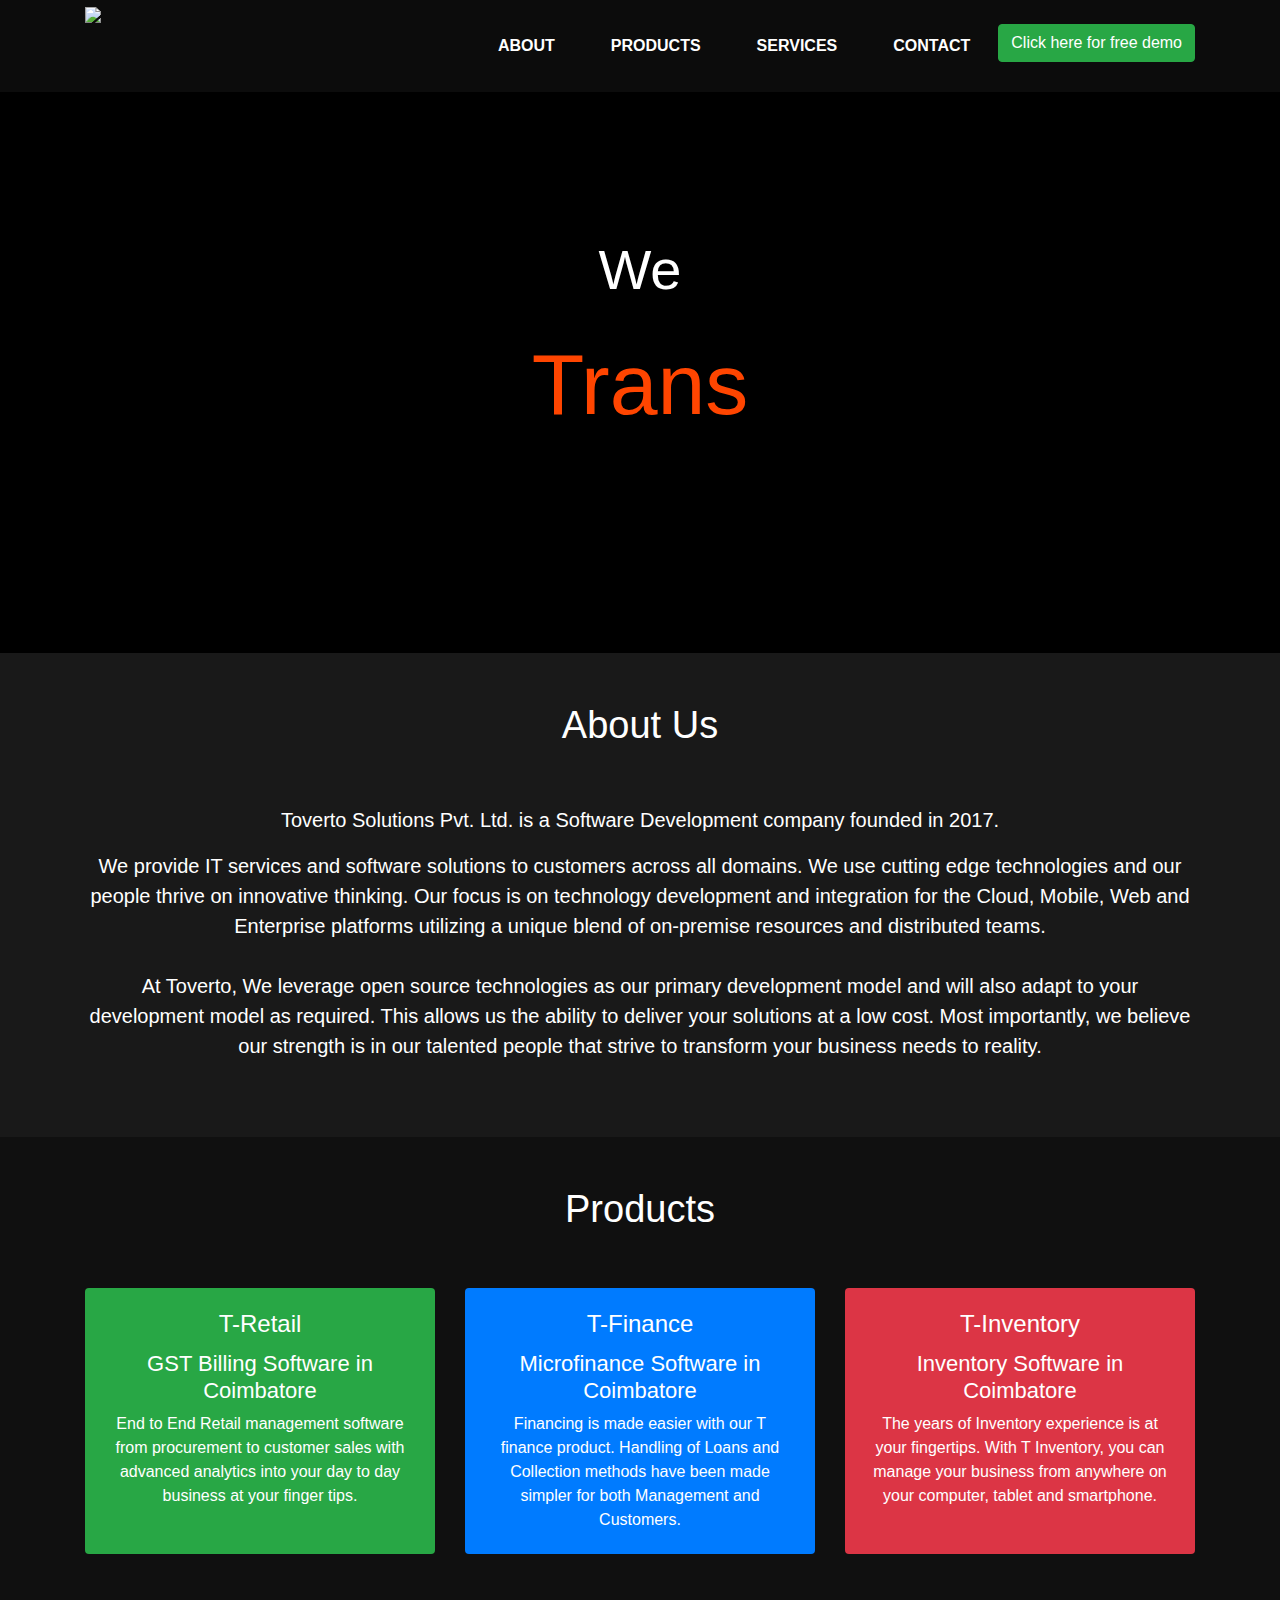
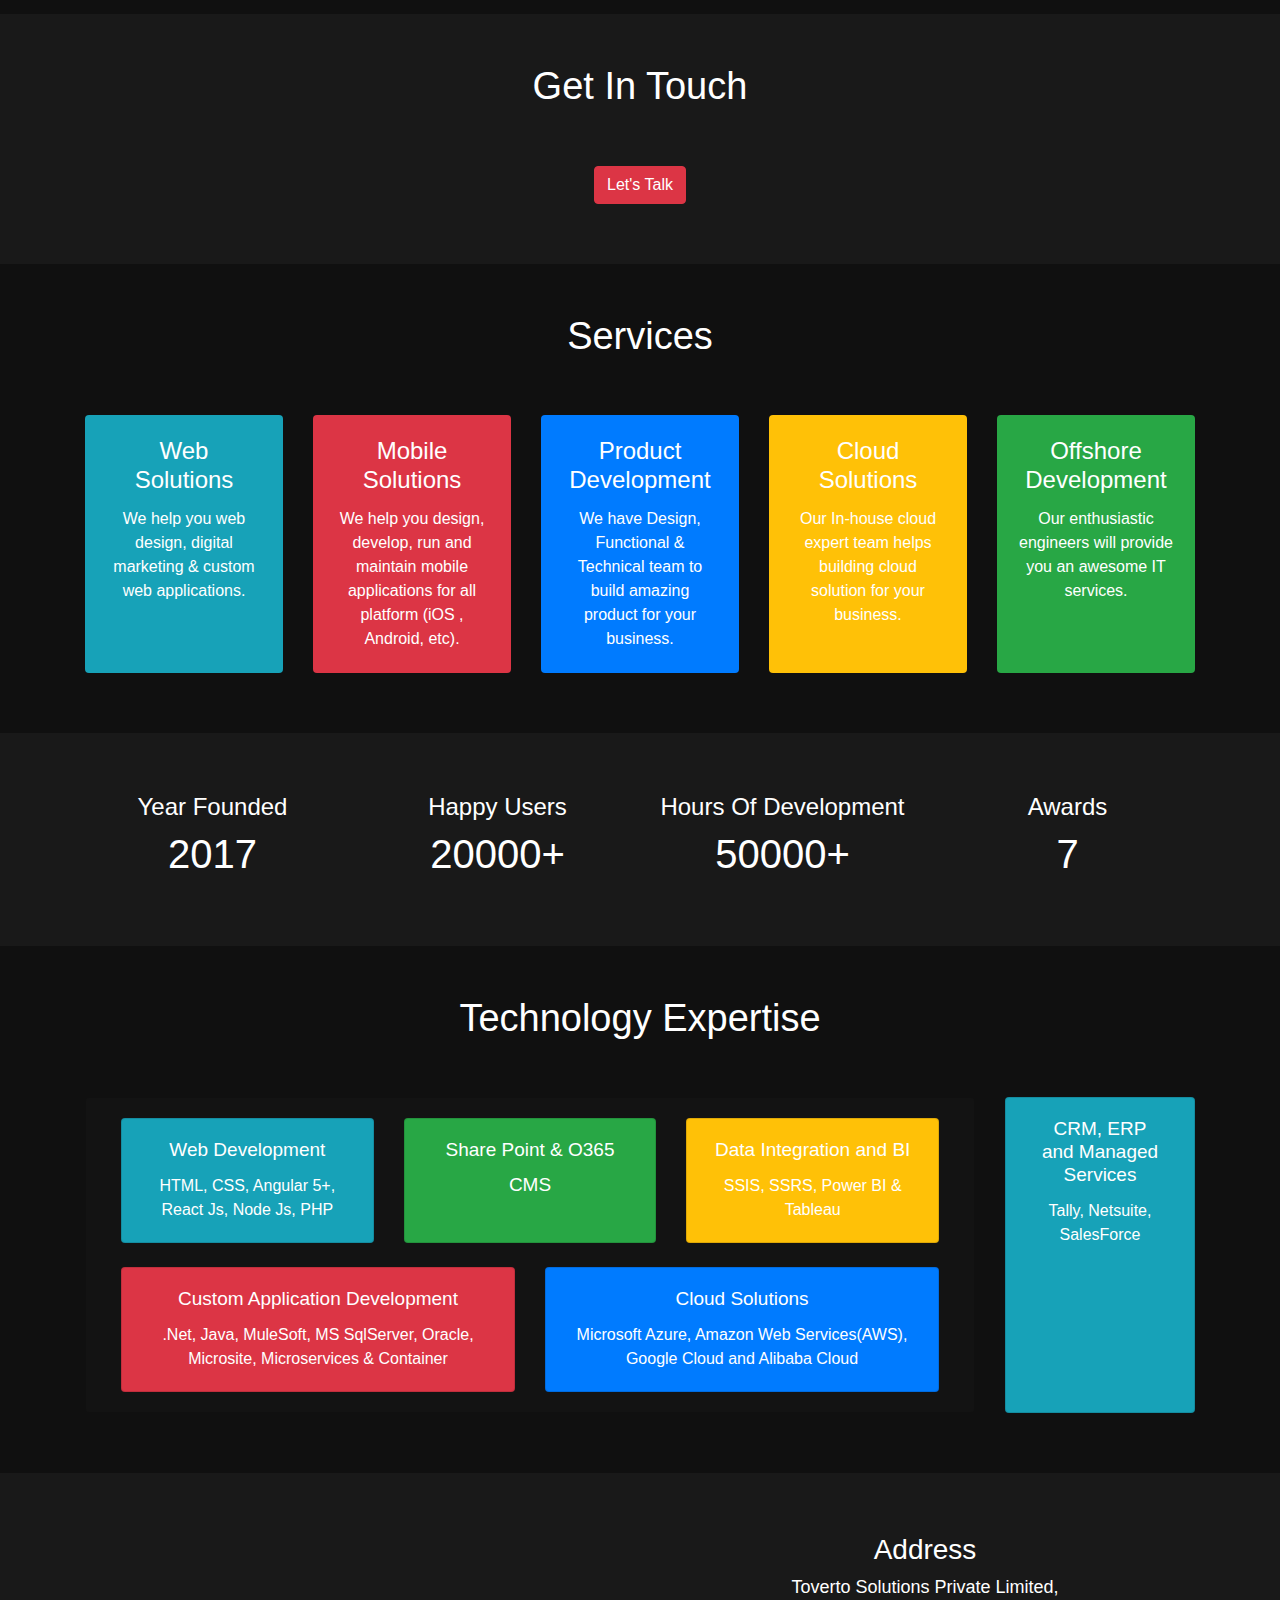
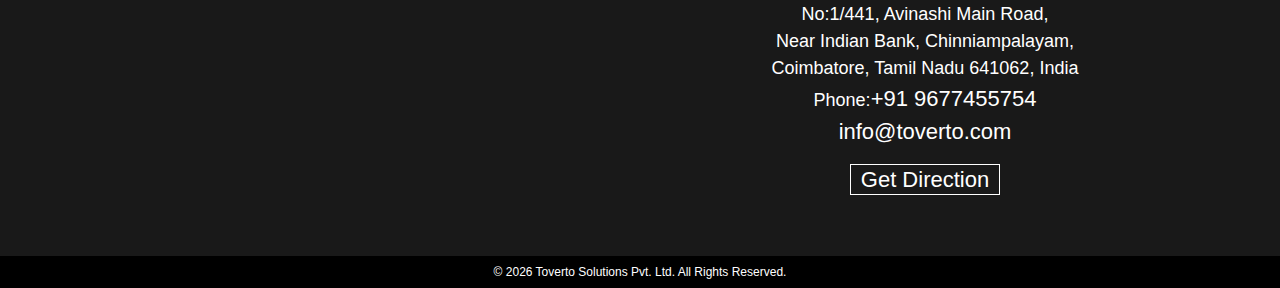
==== index.html @ eff59365 "Moved GA tracking code inside header section" ====
<!DOCTYPE html>
<html>
<head>
    <title>Toverto Solutions | GST Billing Software in Coimbatore | Micro Finance Software | Inventory Software</title>
    <meta charset="utf-8">
    <meta name="keywords" content="GST Billing Software in coimbatore, GST Billing Software, POS software, GST POS Software, point of sale software, best POS software,
 POS India, retail POS, POS Software India, POS, POS System, software India, POS, best retail software, retail POS software India, 
retail store software, retail shop management software, retail store management software, 
, inventory POS, online and desktop retail POS software, supermarket software, billing software for supermarket, mobile billing software, POS software in Coimbatore,
micro finance in coimbatore, microfinance softwares, inventory billing software"/>
    <meta name="description" content="Toverto provides IT services and software solutions to customers across all domains. We use cutting edge technologies and our people thrive on innovative thinking. Our focus is on technology development and integration for the Cloud, Mobile, Web and Enterprise platforms utilizing a unique blend of on-premise resources and distributed teams."/>
    <meta name="viewport" content="width=device-width, initial-scale=1">
    <!-- Latest compiled and minified CSS -->
    <link rel="stylesheet" href="https://maxcdn.bootstrapcdn.com/bootstrap/4.1.3/css/bootstrap.min.css">
    <!-----------font awesome icon ---------------------------->
    <link rel="stylesheet" href="https://cdnjs.cloudflare.com/ajax/libs/font-awesome/4.7.0/css/font-awesome.min.css">
    <link href="style.css" rel="stylesheet" />
    <link href="site.css" rel="stylesheet" />
    <!-- Global site tag (gtag.js) - Google Analytics -->
<script async src="https://www.googletagmanager.com/gtag/js?id=UA-150208423-1"></script>
<script>
  window.dataLayer = window.dataLayer || [];
  function gtag(){dataLayer.push(arguments);}
  gtag('js', new Date());

  gtag('config', 'UA-150208423-1');
</script>
</head>
<body>
    <!---------------------------- HEADER --------------------------->
    <header>
        <section class="tv-header">
            <div class="container">
                <div class="inner-tv-header row">
                    <div class="col-md-2 tv-logo">
                        <a href=""><img class="logo-black" src="images/logo.png" /></a>
                    </div>
                    <i style="display:none;" class="fa fa-bars menu-bar" aria-hidden="true"></i>
                    <div class="col-md-10">
                        <ul class="tv-menu">
                            <button class="btn btn-success" onclick=" window.open('http://tret.azurewebsites.net/','_blank')"> Click here for free demo</button>
                            <li><a href="#aboutus">about</a></li>
                            <li><a href="#products">products</a></li>
                            <li><a href="#services">services</a></li>
                            <li><a href="#contact">contact</a></li>
                        </ul>
                    </div>
                </div>
            </div>
        </section>
    </header>
    <!---------------------------------- END HEADER ------------------------------>
    <!-------------------------------Main section ------------------------->
    <main class="home">
        <section class="main-banner">
            <div class="inner-banner">
                <!-- <img class="img-responsive banner-img" src="images/banner-new.png"/> -->
                <div class="banner-text">
                    <h1 class="tv-h1">We</h1>
                    <h1 style="color:orangered" class="tv-title typewrite" data-period="1000" data-type='[ "Transform", "Innovate", "Digitize", "Tovertians" ]'></h1>
                </div>
            </div>
        </section>
        <section id="aboutus" class="bg-img1 text-white">
            <div class="container">
                <div class="text-center about-sec">
                    <h2>About Us</h2>
                    <p>
                        Toverto Solutions Pvt. Ltd. is a Software Development company founded in 2017.
                    </p>
                    <p>
                        We provide IT services and software solutions to customers across all domains. We use cutting edge technologies and our people thrive on innovative thinking. Our focus is on technology development and integration for the Cloud, Mobile, Web and Enterprise platforms utilizing a unique blend of on-premise resources and distributed teams. <br><br>
                        At Toverto, We leverage open source technologies as our primary development model and will also adapt to your development model as required.  This allows us the ability to deliver your solutions at a low cost. Most importantly, we believe our strength is in our talented people that strive to transform your business needs to reality.
                    </p>
                </div>
            </div>
        </section>
        <section id="products" class="tv-dark products text-white">
            <div class="container">
                <h2 class="text-center">Products</h2>
                <div class="card-deck">
                    <div class="card bg-success">
                        <a href="products/t-retail.html" class="card-body text-center">
                            <h4 class="card-title">T-Retail</h4>
                            <h1 class="seo-head">GST Billing Software in Coimbatore</h1>
                            <p class="card-text">End to End Retail management software from procurement to customer sales with advanced analytics into your day to day business at your finger tips.</p>
                        </a>
                    </div>
                    <div class="card bg-primary">
                        <a href="products/t-fin.html" class="card-body text-center">
                            <h4 class="card-title">T-Finance</h4>
                            <h1 class="seo-head">Microfinance Software in Coimbatore</h1>
                            <p class="card-text">Financing is made easier with our T finance product. Handling of Loans and Collection methods have been made simpler for both Management and Customers.</p>
                        </a>
                    </div>
                    <div class="card bg-danger">
                        <a href="products/t-inventory.html" class="card-body text-center">
                            <h4 class="card-title">T-Inventory</h4>
                            <h1 class="seo-head">Inventory Software in Coimbatore</h1>
                            <p class="card-text">The years of Inventory experience is at your fingertips. With T Inventory, you can manage your business from anywhere on your computer, tablet and smartphone.</p>
                        </a>
                    </div>
                </div>
            </div>
        </section>
        <section class="bg-img1 text-white">
            <div class="container">
                <div class="text-center">
                    <h2>Get In Touch</h2>
                    <a href="#contact" class="btn btn-danger">Let's Talk</a>
                </div>
            </div>
        </section>
        <section id="services" class="tv-dark text-white">
            <div class="container">
                <h2 class="text-center">Services</h2>
                <div class="card-deck">
                    <div class="card bg-info">
                        <div class="card-body text-center">
                            <h4 class="card-title">Web Solutions</h4>
                            <p class="card-text">We help you web design, digital marketing & custom web applications.</p>
                        </div>
                    </div>
                    <div class="card bg-danger">
                        <div class="card-body text-center">
                            <h4 class="card-title">Mobile Solutions</h4>
                            <p class="card-text">We help you design, develop, run and maintain mobile applications for all platform (iOS , Android, etc).</p>
                        </div>
                    </div>
                    <div class="card bg-primary">
                        <div class="card-body text-center">
                            <h4 class="card-title">Product Development</h4>
                            <p class="card-text">We have Design, Functional & Technical team to build amazing product for your business.</p>
                        </div>
                    </div>
                    <div class="card bg-warning">
                        <div class="card-body text-center">
                            <h4 class="card-title">Cloud Solutions</h4>
                            <p class="card-text">Our In-house cloud expert team helps building cloud solution for your business.</p>
                        </div>
                    </div>
                    <div class="card bg-success">
                        <div class="card-body text-center">
                            <h4 class="card-title">Offshore Development</h4>
                            <p class="card-text">Our enthusiastic engineers will provide you an awesome IT services.</p>
                        </div>
                    </div>
                </div>
            </div>
        </section>
        <section class="bg-img1 alt text-white">
            <div class="container">
                <div class="row text-center">
                    <div class="col-md-3">
                        <h4>Year Founded</h4>
                        <h1>2017</h1>
                    </div>
                    <div class="col-md-3">
                        <h4>Happy Users</h4>
                        <h1>20000+</h1>
                    </div>
                    <div class="col-md-3">
                        <h4>Hours Of Development</h4>
                        <h1>50000+</h1>
                    </div>
                    <div class="col-md-3">
                        <h4>Awards</h4>
                        <h1>7</h1>
                    </div>
                </div>
            </div>
        </section>
        <section class="tv-dark text-white">
            <div class="container">
                <h2 class="text-center">Technology Expertise</h2>
                <div class="tech-stack">
                    <div class="card-deck">
                        <div class="card tv-light col-md-10">
                            <div class="card-body">
                                <div class="card-deck">
                                    <div class="card bg-info">
                                        <div class="card-body text-center">
                                            <h4 class="card-title">Web Development</h4>
                                            <p class="card-text">HTML, CSS, Angular 5+, React Js, Node Js, PHP</p>
                                        </div>
                                    </div>
                                    <div class="card bg-success">
                                        <div class="card-body text-center">
                                            <h4 class="card-title">Share Point & O365</h4>
                                            <h4 class="card-title">CMS</h4>
                                        </div>
                                    </div>
                                    <div class="card bg-warning">
                                        <div class="card-body text-center">
                                            <h4 class="card-title">Data Integration and BI</h4>
                                            <p class="card-text">SSIS, SSRS, Power BI & Tableau</p>
                                        </div>
                                    </div>
                                </div>
                                <br />
                                <div class="card-deck">
                                    <div class="card bg-danger">
                                        <div class="card-body text-center">
                                            <h4 class="card-title">Custom Application Development</h4>
                                            <p class="card-text">.Net, Java, MuleSoft, MS SqlServer, Oracle, Microsite, Microservices & Container</p>
                                        </div>
                                    </div>
                                    <div class="card bg-primary">
                                        <div class="card-body text-center">
                                            <h4 class="card-title">Cloud Solutions</h4>
                                            <p class="card-text">Microsoft Azure, Amazon Web Services(AWS), Google Cloud and Alibaba Cloud</p>
                                        </div>
                                    </div>
                                </div>
                            </div>
                        </div>
                        <div class="card bg-info col-md-2">
                            <div class="card-body text-center">
                                <h4 class="card-title">CRM, ERP and Managed Services</h4>
                                <p class="card-text">Tally, Netsuite, SalesForce</p>
                            </div>
                        </div>
                    </div>
                </div>
            </div>
        </section>
        <section id="contact" class="bg-img1 text-white contact">
            <div class="container">
                <div class="row">
                    <div class="col-md-6">
                        <script type="text/javascript" src="https://form.jotform.com/jsform/90111180186144"></script>
                        <!--<form>
                            <input type="text" placeholder="Name" class="form-control" />
                            <input type="email" placeholder="E-Mail" class="form-control" />
                            <input type="tel" placeholder="Phone" class="form-control" />
                            <textarea rows="4" class="form-control" placeholder="Message"></textarea>
                            <input type="submit" class="btn btn-danger" value="Submit" />
                        </form>-->
                    </div>
                    <div class="col-md-6 text-center address">
                        <div class="address-container">
                            <h3>Address</h3>
                            <p>Toverto Solutions Private Limited,</p>
                            <p>No:1/441, Avinashi Main Road,</p>
                            <p>Near Indian Bank, Chinniampalayam,</p>
                            <p>Coimbatore, Tamil Nadu 641062, India</p>
                            <div class="highlight">
                            <p class="phone-num">Phone:<a href="tel:919677455754">+91 9677455754</a></p>
                            <a href="mailto:info@toverto.com">info@toverto.com</a>
                            <div class="icon-contact"><a href="https://goo.gl/maps/Nx1qgMdLjNm" target="_blank">Get Direction</a></div>                            </div>
                        </div>
                    </div>
                </div>
            </div>
        </section>
    </main>
    <footer class="bg-black text-white">
        <div class="text-center">
            © <span class="copyright-year"></span> Toverto Solutions Pvt. Ltd. All Rights Reserved.
        </div>
        <!-- jQuery library -->
        <script src="https://ajax.googleapis.com/ajax/libs/jquery/3.3.1/jquery.min.js"></script>
        <!-- Popper JS -->
        <script src="https://cdnjs.cloudflare.com/ajax/libs/popper.js/1.14.3/umd/popper.min.js"></script>
        <!-- Latest compiled JavaScript -->
        <script src="https://maxcdn.bootstrapcdn.com/bootstrap/4.1.3/js/bootstrap.min.js"></script>
        <script src="app.js"></script>
    </footer>
</body>
</html>
---- style.css ----
body{
margin:0;
}
/**************************Toverto Header******************/
.tv-header {
    background:#0c0c0c;
    z-index: 100;
    position: relative;
	position: fixed;
    width: 100%;
    top: 0px;
}
.inner-tv-header{
    position: relative;
}
.tv-menu {
    float: right;
    padding: 0px;
    margin: 24px 0px;
	display:block;
}
.tv-menu li {
    float: left;
    font-size: 16px;
    list-style: none;
    padding: 10px 2px;
    cursor: pointer;
    text-transform: uppercase;
    font-weight:600;
    margin: 0px 26px;
}

.tv-menu li a:hover {
    border-bottom: 2px solid #f12524;
    padding: 8px 0px;
    transition: 0.5s;
}
.tv-menu a {
    color: #fff;
    text-decoration: none;
	padding: 24px 0px;
}
.logo-black {
    width: 64px;
    margin: 4px 0px 0px 0px;
}
/**************************End Toverto Header******************/


/************************* media query **********************/

@media screen and (min-width:768px){
	.tv-menu {
	display:block !important;
}
 }
@media screen and (max-width:767px){
	.tv-title {
    font-size: 62px !important;
	}
	.tv-menu {
    display: none;
}
	.fa-bars.menu-bar {
    font-size: 44px;
    color: #fff;
	display:block !important;
	position: absolute;
    top: 0px;
    right: 0px;
	padding: 22px 10px;
} 
	.tv-menu {
    width: 100%;
}
.tv-menu li {
    width: 100%;
    text-align: center;
    padding: 32px 0px;
	margin: 0px;
}
}
/****************End Media Query ***********************/


/********************************main section *************************************/
.banner-img {
    width: 100%;
}
.banner-text {
    padding: 150px 0px 220px 0px;
    position: relative;
    width: 100%;
    color: #fff;
    z-index: 10;
    text-align: center;
    background:#000;
}
.tv-h1 {
    font-weight: normal;
	font-size: 56px;
}
.tv-title {
    text-align: center;
    font-size: 86px;
    position: relative;
    z-index: 10;
	margin: 30px 0px 0px 0px;
	height: 100px;
}
.main-banner {
    margin-top: 86px;
}
/*******************************SEO Heading*****************************************/
.seo-head
{
    font-size: 22px;
}
---- site.css ----
.home section {
    padding: 60px
}

.home section:first-child {
    padding: 0;
}

.detail section:first-child {
    padding-top: 120px;
}

.bg-black {
    background-color: #000;
}

.home section h2 {
    margin-top: -10px;
    padding-bottom: 20px;
}

.home section .container > .card-deck > .card {
    -webkit-transition: background-color 1s, border 1s; /* Safari */
    transition: background-color 1s, border 1s;
    border: 2px solid transparent;
}

.home section .card > a {
    color: #fff;
    text-decoration: none;
}

.home section .container > .card-deck > .card:hover {
    background-color: #596b58 !important;
    border: 2px solid #bbb;
    -webkit-transition: background-color .5s, border 1s; /* Safari */
    transition: background-color .5s, border 1s;
}

.home section.products .container > .card-deck > .card:hover {
    cursor: pointer;
    background-color: #285425 !important;
}

.home section.products .container > .card-deck > .card:hover:after {
    content: "Click to read more";
    font-size: 12px;
    padding: 2px 5px;
    position: absolute;
    top: -26px;
    left: -2px;
    border: 2px solid #bbb;
}

.bg-img1 {
    background-image: url("images/toverto_img1.jpg");
    background-repeat: no-repeat;
    background-size: cover;
    background-position: bottom;
    background-attachment: fixed;
    position: relative;
}

.bg-img1:before {
    content: " ";
    position: absolute;
    top: 0;
    left: 0;
    width: 100%;
    height: 100%;
    background: #000;
    opacity: .9;
}

.bg-img1.alt:before {
    background: #000;
}

.bg-img1 > div {
    position: relative;
}

.home section img {
    max-width: 100%;
}

footer {
    font-size: 12px;
    padding: 7px 0
}

.contact input, .contact textarea {
    margin: 10px 0
}

.contact .address p {
    margin: 0;
    font-size: 18px;
}

.highlight, .highlight a {
    font-size: 22px;
    color: #fff;
}

.icon-contact {
    padding-top: 15px;
}

.icon-contact a {
    border: 1px solid #fff;
    padding: 2px 10px;
    text-decoration: none;
}

.tech-stack {
    margin-top: 20px;
}

.tech-stack h4 {
    font-size: 19px;
}

.tv-dark {
    background: #101010;
}

.tv-light {
    background: #131313;
}

.about-sec p {
    font-size: 20px;
}

h2 {
    font-size: 38px;
    margin-bottom: 36px;
}

.secion-icon {
    max-height: 130px;
}

.detail section {
    padding: 30px;
}
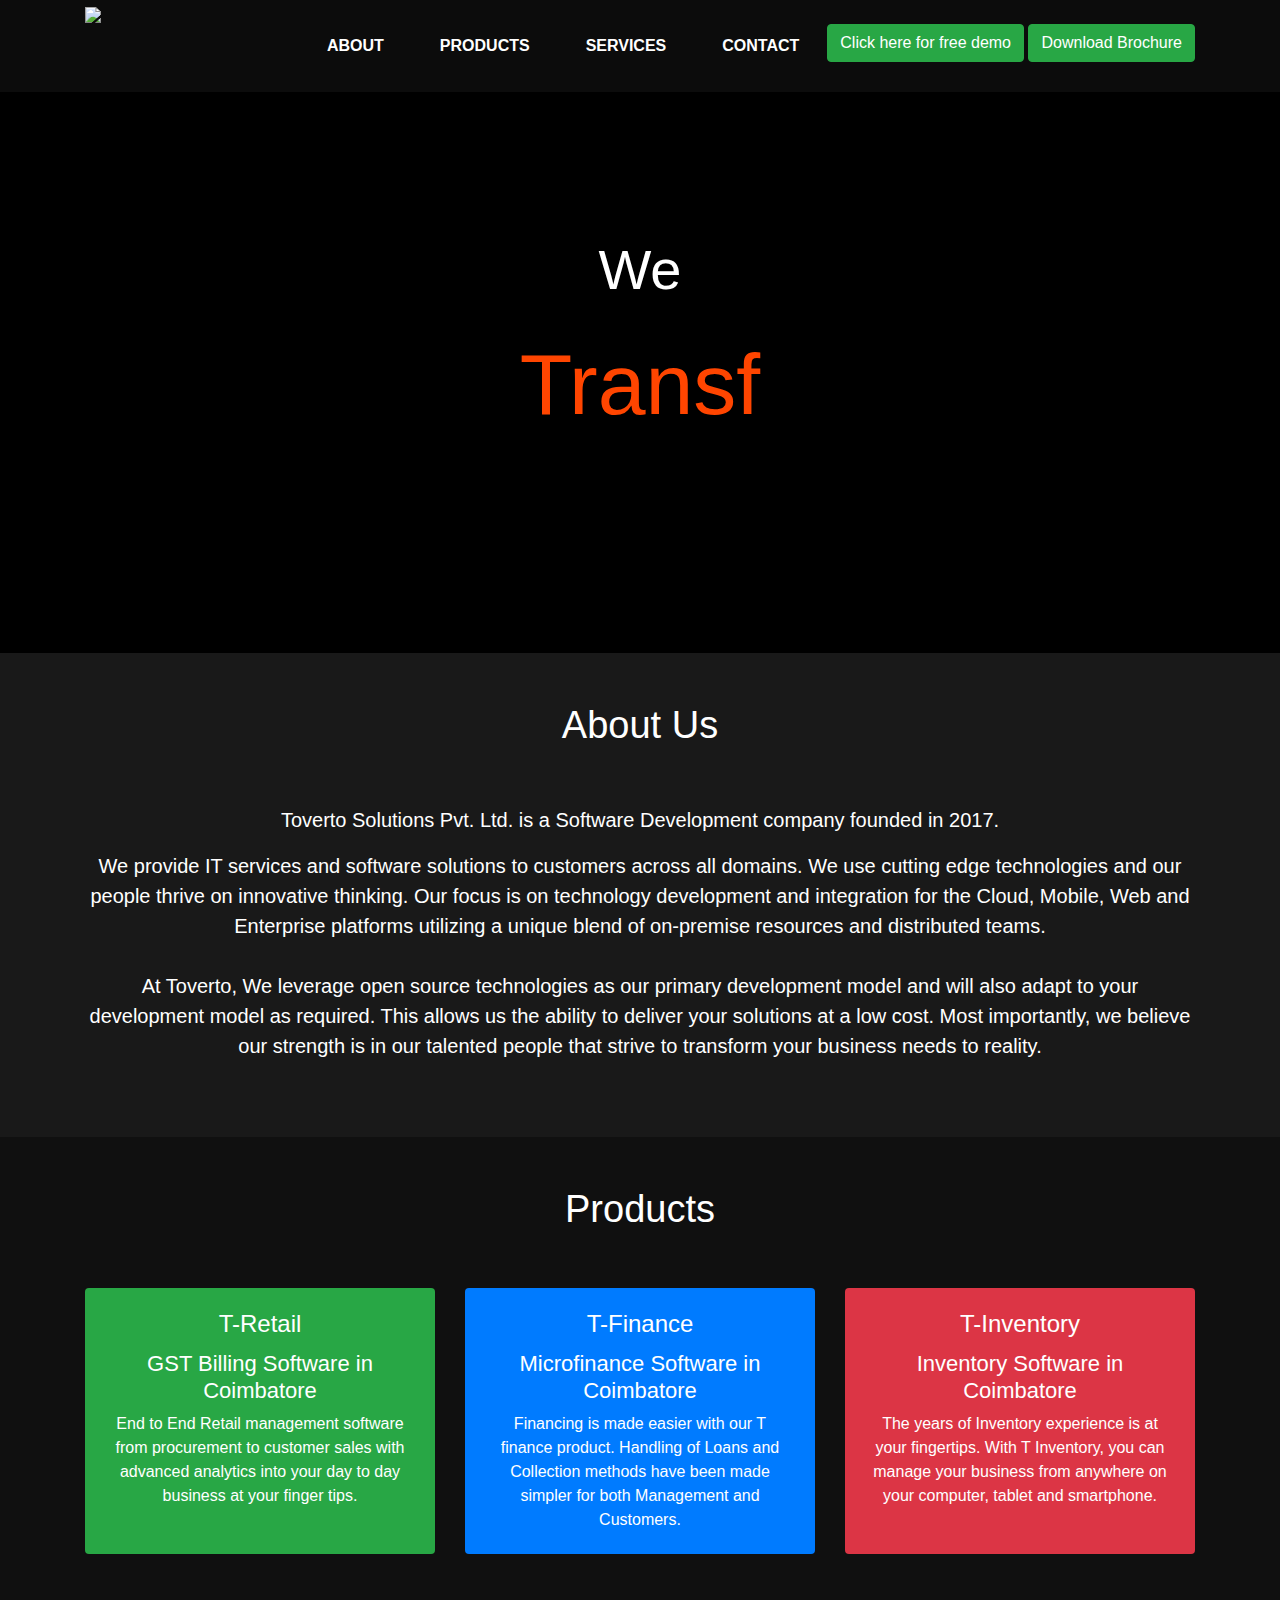
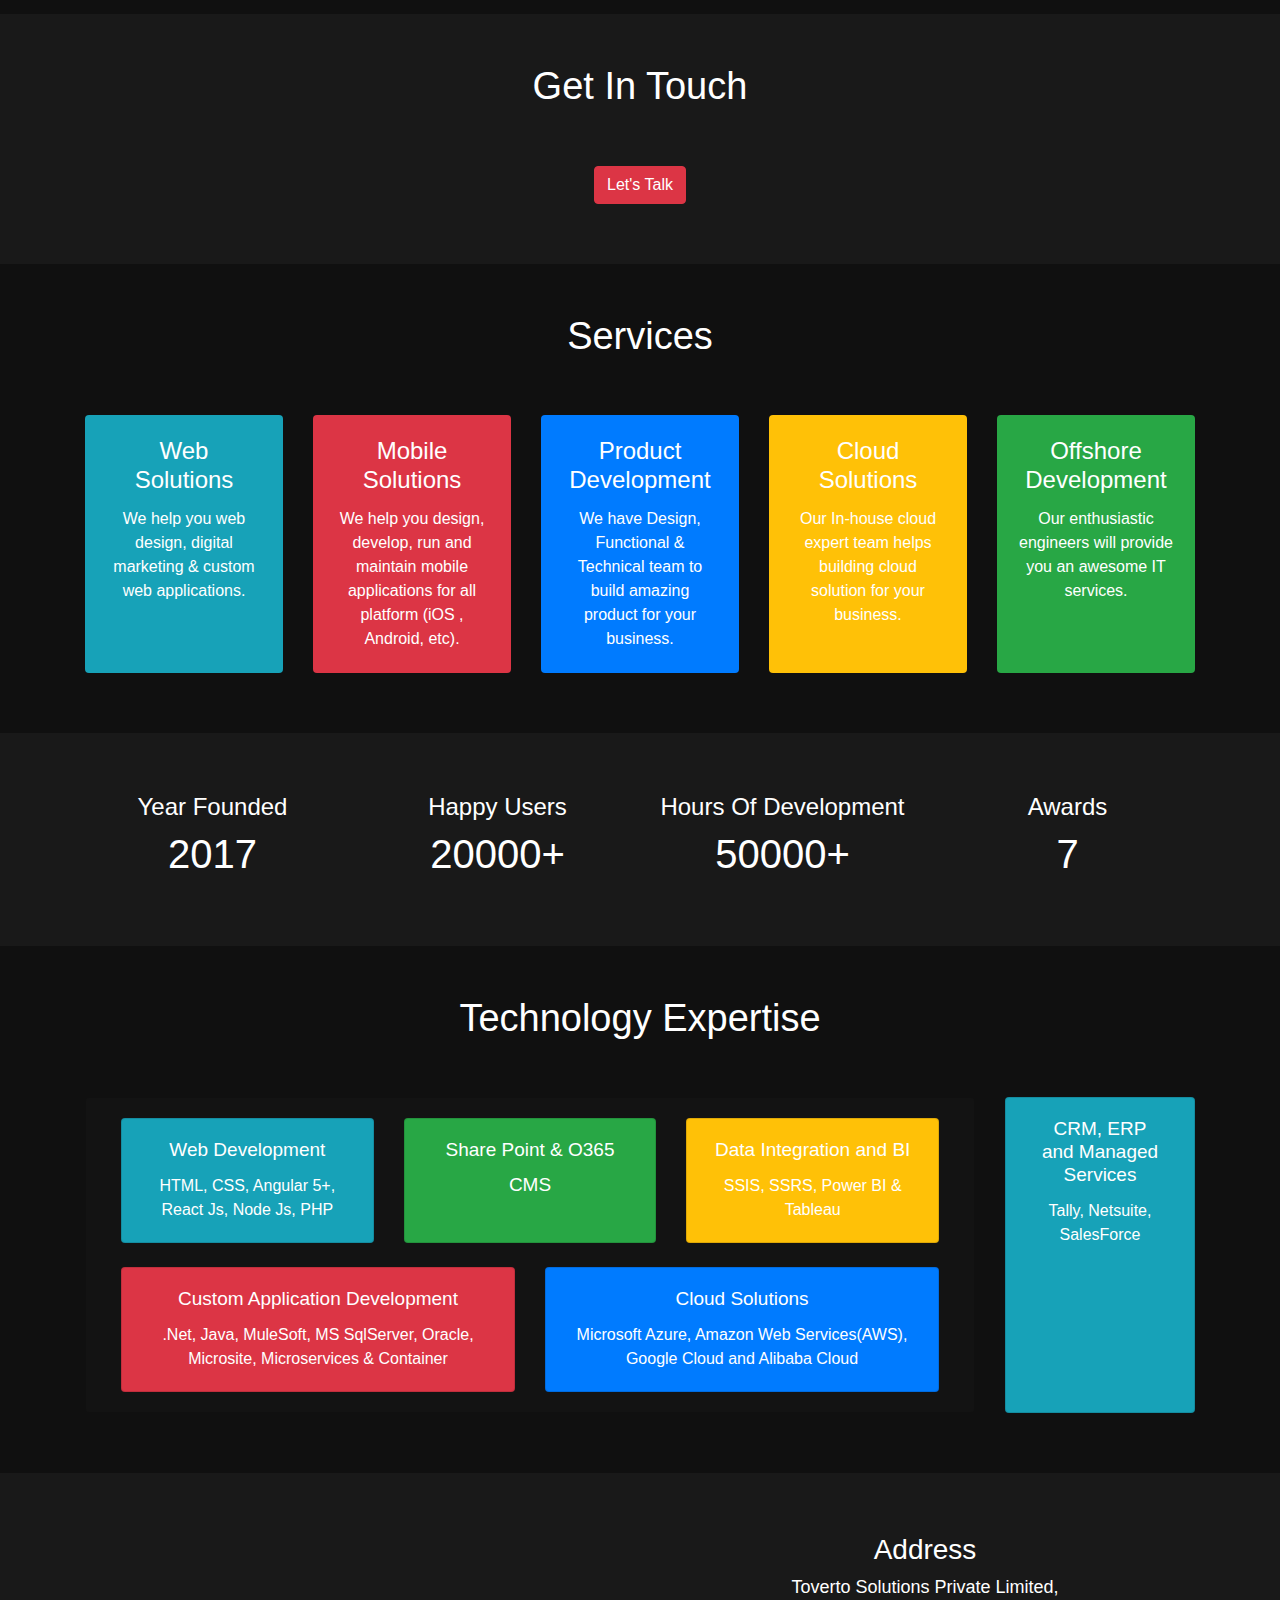
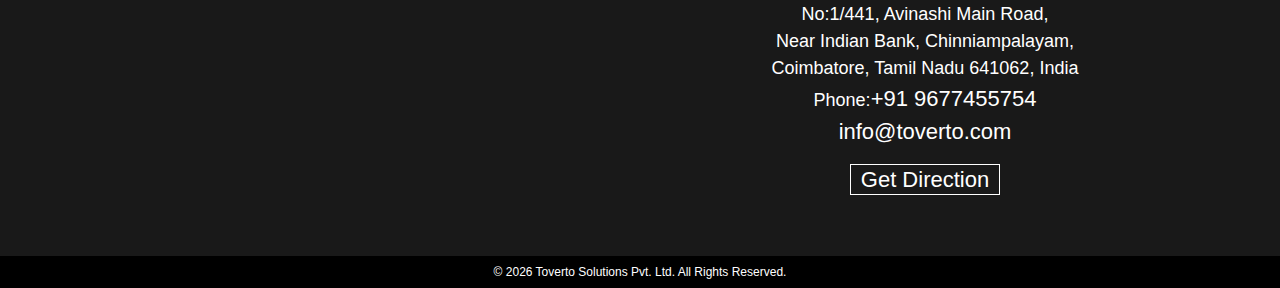
==== commit 98274f91: "Added brochure links" ====
--- a/index.html
+++ b/index.html
@@ -39,6 +39,7 @@
                     <div class="col-md-10">
                         <ul class="tv-menu">
                             <button class="btn btn-success" onclick=" window.open('http://tret.azurewebsites.net/','_blank')"> Click here for free demo</button>
+                            <button class="btn btn-success" onclick=" window.open('https://1drv.ms/u/s!AggxX_FxKL7wghb1XXcSEvdOcj6G?e=81vWsH','_blank')"> Download Brochure</button>
                             <li><a href="#aboutus">about</a></li>
                             <li><a href="#products">products</a></li>
                             <li><a href="#services">services</a></li>
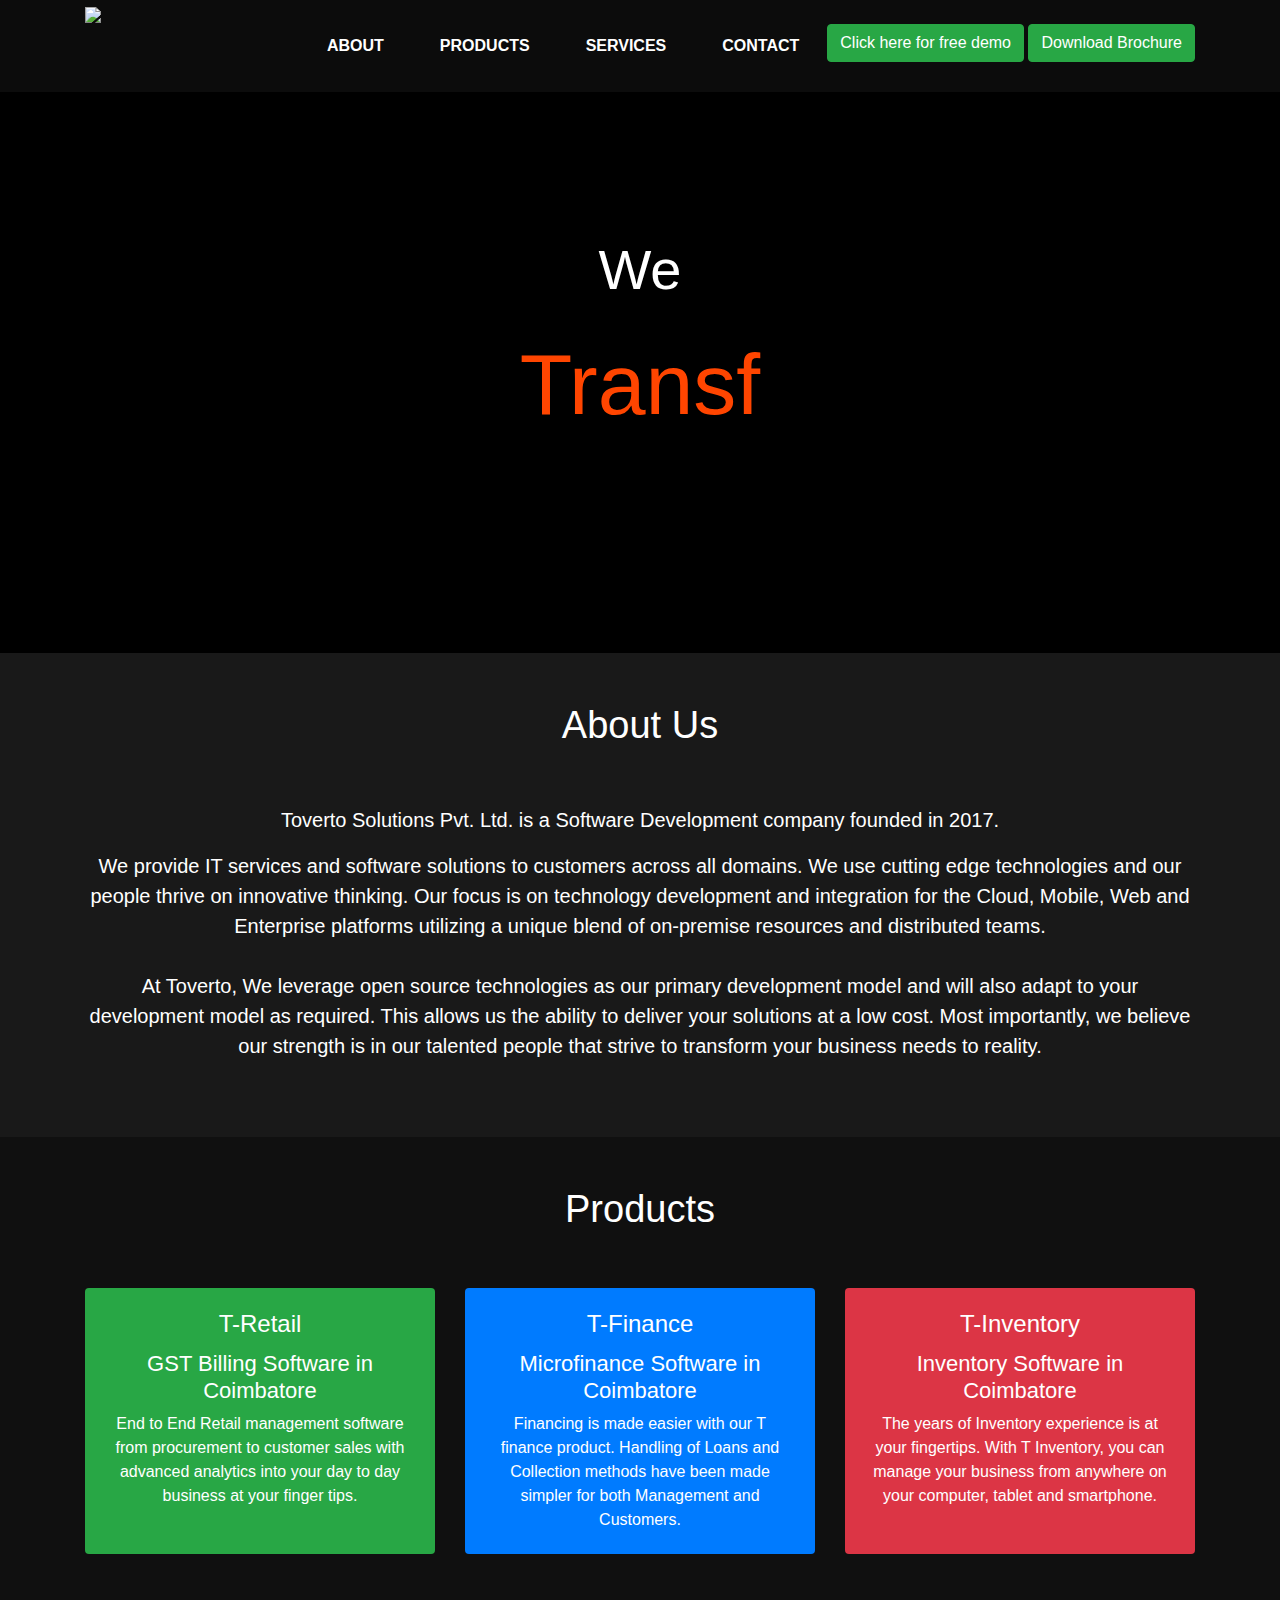
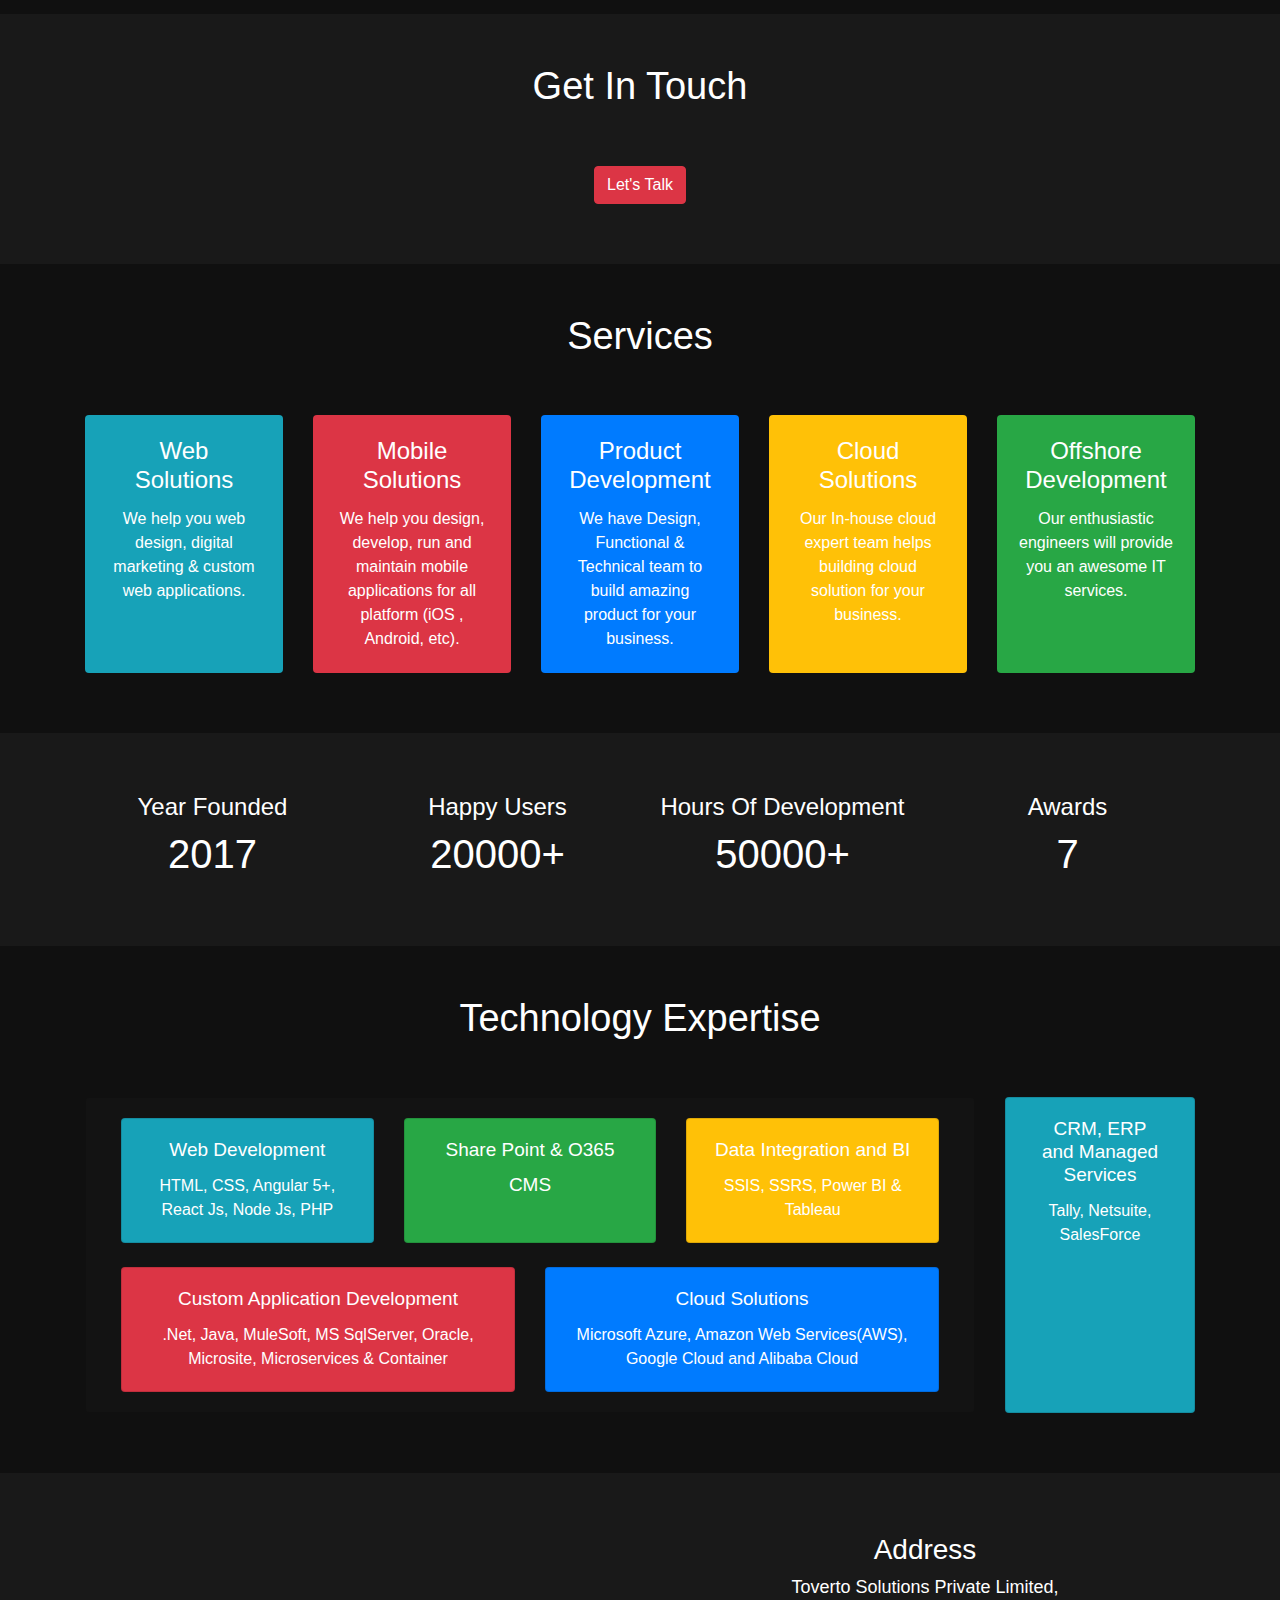
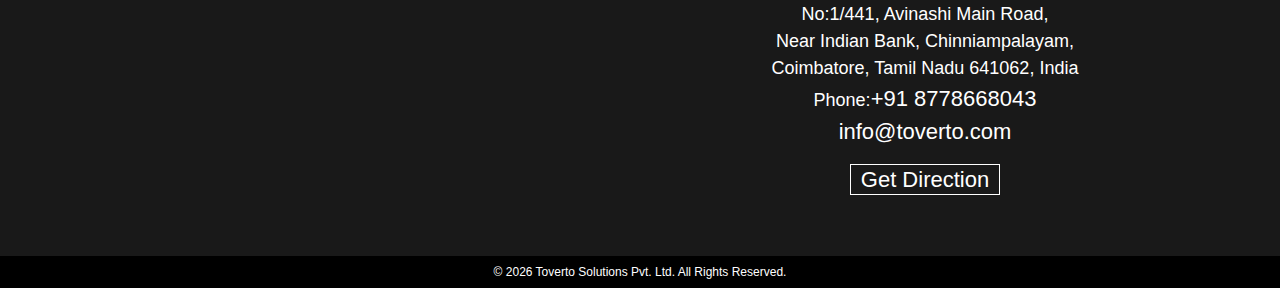
==== commit b6c143ac: "Changed the contact number in website" ====
--- a/index.html
+++ b/index.html
@@ -38,7 +38,7 @@
                     <i style="display:none;" class="fa fa-bars menu-bar" aria-hidden="true"></i>
                     <div class="col-md-10">
                         <ul class="tv-menu">
-                            <button class="btn btn-success" onclick=" window.open('http://tret.azurewebsites.net/','_blank')"> Click here for free demo</button>
+                            <button class="btn btn-success" onclick=" window.open('http://retail.toverto.com','_blank')"> Click here for free demo</button>
                             <button class="btn btn-success" onclick=" window.open('https://1drv.ms/u/s!AggxX_FxKL7wghb1XXcSEvdOcj6G?e=81vWsH','_blank')"> Download Brochure</button>
                             <li><a href="#aboutus">about</a></li>
                             <li><a href="#products">products</a></li>
@@ -246,7 +246,7 @@
                             <p>Near Indian Bank, Chinniampalayam,</p>
                             <p>Coimbatore, Tamil Nadu 641062, India</p>
                             <div class="highlight">
-                            <p class="phone-num">Phone:<a href="tel:919677455754">+91 9677455754</a></p>
+                            <p class="phone-num">Phone:<a href="tel:918778668043">+91 8778668043</a></p>
                             <a href="mailto:info@toverto.com">info@toverto.com</a>
                             <div class="icon-contact"><a href="https://goo.gl/maps/Nx1qgMdLjNm" target="_blank">Get Direction</a></div>                            </div>
                         </div>
--- a/style.css
+++ b/style.css
@@ -115,4 +115,4 @@
 .seo-head
 {
     font-size: 22px;
-}+}
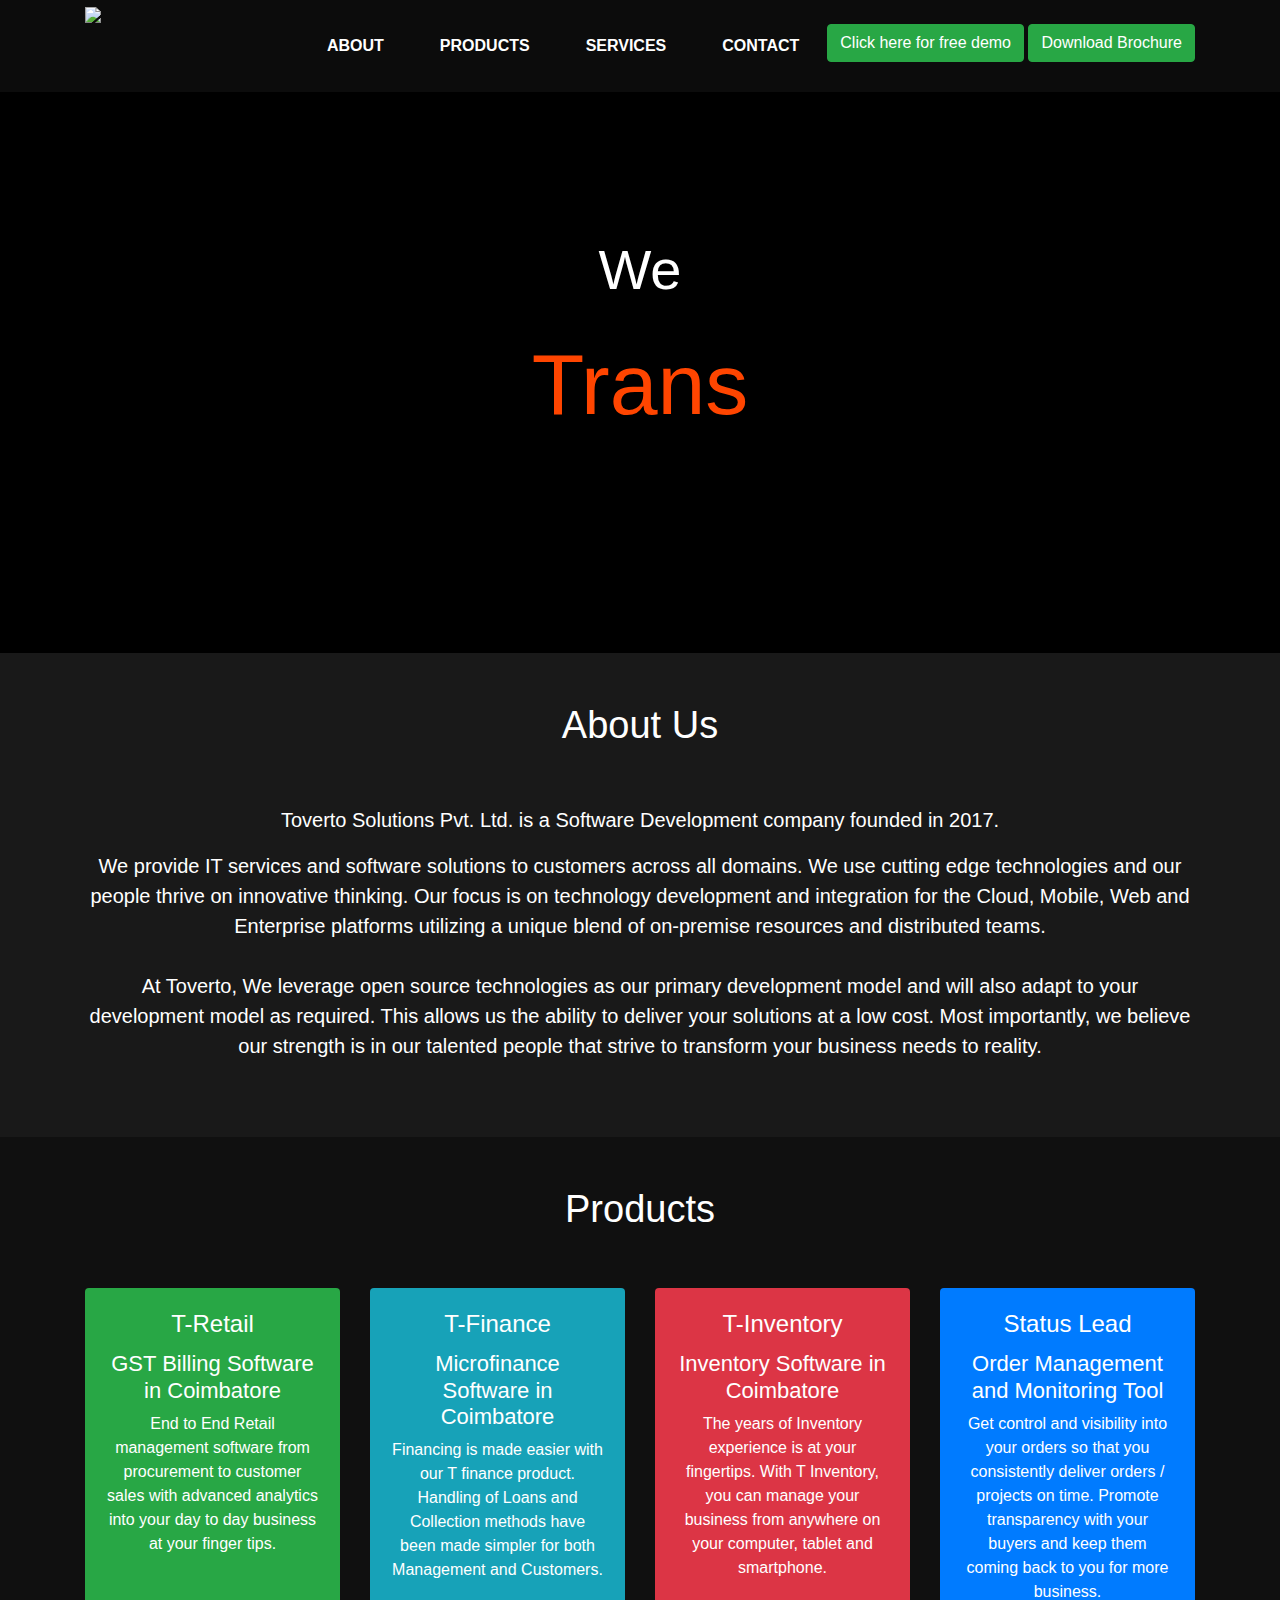
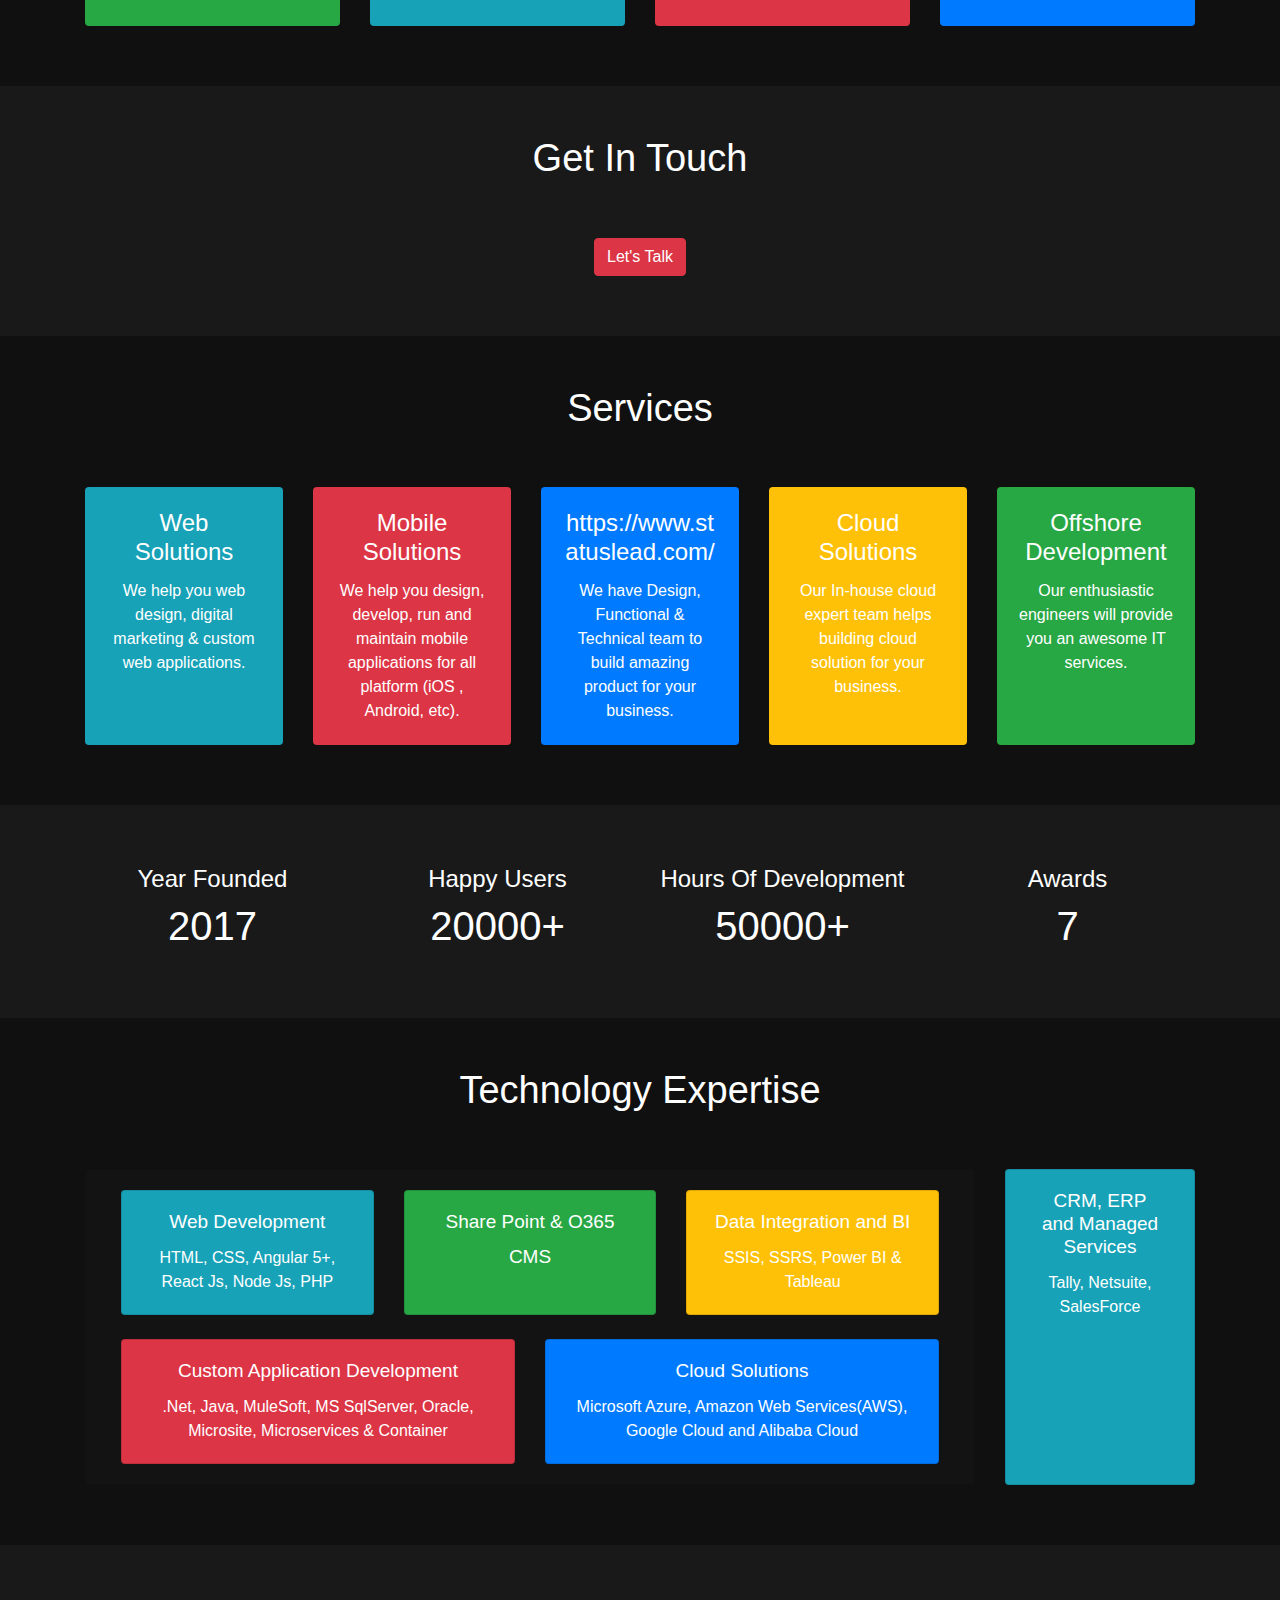
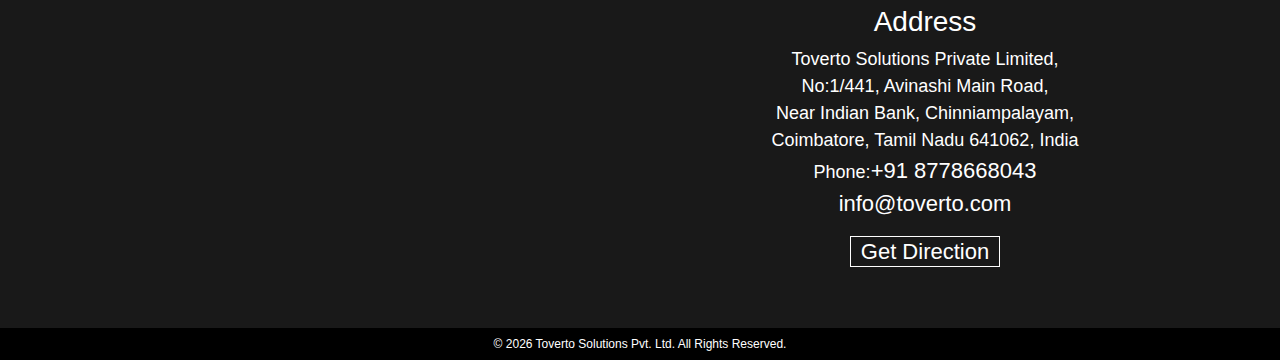
==== commit d65ba12b: "Task 478: Add "Status Lead" to products section in our website" ====
--- a/index.html
+++ b/index.html
@@ -25,6 +25,23 @@
 
   gtag('config', 'UA-150208423-1');
 </script>
+<!-- Facebook Pixel Code -->
+<script>
+    !function(f,b,e,v,n,t,s)
+    {if(f.fbq)return;n=f.fbq=function(){n.callMethod?
+    n.callMethod.apply(n,arguments):n.queue.push(arguments)};
+    if(!f._fbq)f._fbq=n;n.push=n;n.loaded=!0;n.version='2.0';
+    n.queue=[];t=b.createElement(e);t.async=!0;
+    t.src=v;s=b.getElementsByTagName(e)[0];
+    s.parentNode.insertBefore(t,s)}(window, document,'script',
+    'https://connect.facebook.net/en_US/fbevents.js');
+    fbq('init', '556538945168878');
+    fbq('track', 'PageView');
+  </script>
+  <noscript><img height="1" width="1" style="display:none"
+    src="https://www.facebook.com/tr?id=556538945168878&ev=PageView&noscript=1"
+  /></noscript>
+  <!-- End Facebook Pixel Code -->  
 </head>
 <body>
     <!---------------------------- HEADER --------------------------->
@@ -87,7 +104,7 @@
                             <p class="card-text">End to End Retail management software from procurement to customer sales with advanced analytics into your day to day business at your finger tips.</p>
                         </a>
                     </div>
-                    <div class="card bg-primary">
+                    <div class="card bg-info">
                         <a href="products/t-fin.html" class="card-body text-center">
                             <h4 class="card-title">T-Finance</h4>
                             <h1 class="seo-head">Microfinance Software in Coimbatore</h1>
@@ -100,7 +117,14 @@
                             <h1 class="seo-head">Inventory Software in Coimbatore</h1>
                             <p class="card-text">The years of Inventory experience is at your fingertips. With T Inventory, you can manage your business from anywhere on your computer, tablet and smartphone.</p>
                         </a>
-                    </div>
+                        
+                    </div>
+                    <div class="card bg-primary">
+                            <a href="https://www.statuslead.com/" target="_blank" class="card-body text-center">
+                                <h4 class="card-title">Status Lead</h4>
+                                <h1 class="seo-head">Order Management and Monitoring Tool</h1>
+                                <p class="card-text">Get control and visibility into your orders so that you consistently deliver orders / projects on time. Promote transparency with your buyers and keep them coming back to you for more business. </p>
+                            </a>
                 </div>
             </div>
         </section>
@@ -130,7 +154,7 @@
                     </div>
                     <div class="card bg-primary">
                         <div class="card-body text-center">
-                            <h4 class="card-title">Product Development</h4>
+                            <h4 class="card-title">https://www.statuslead.com/</h4>
                             <p class="card-text">We have Design, Functional & Technical team to build amazing product for your business.</p>
                         </div>
                     </div>
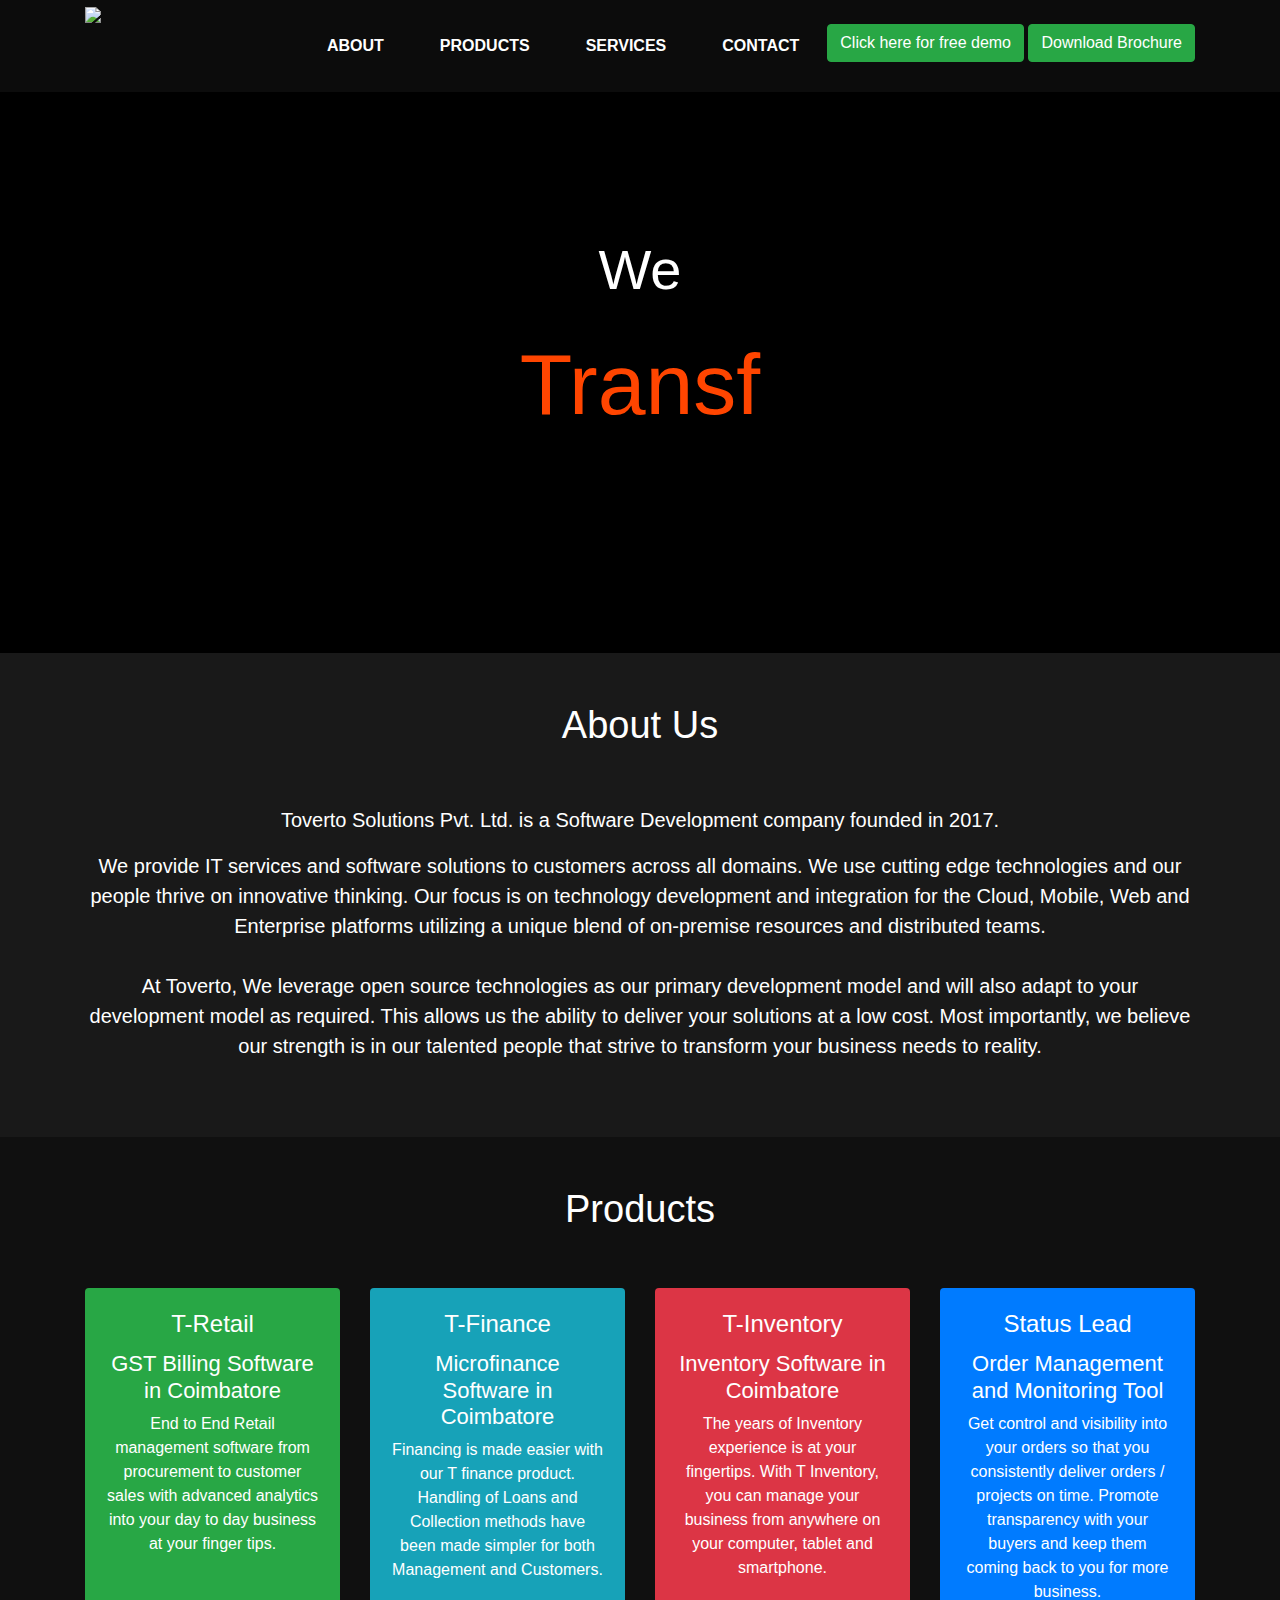
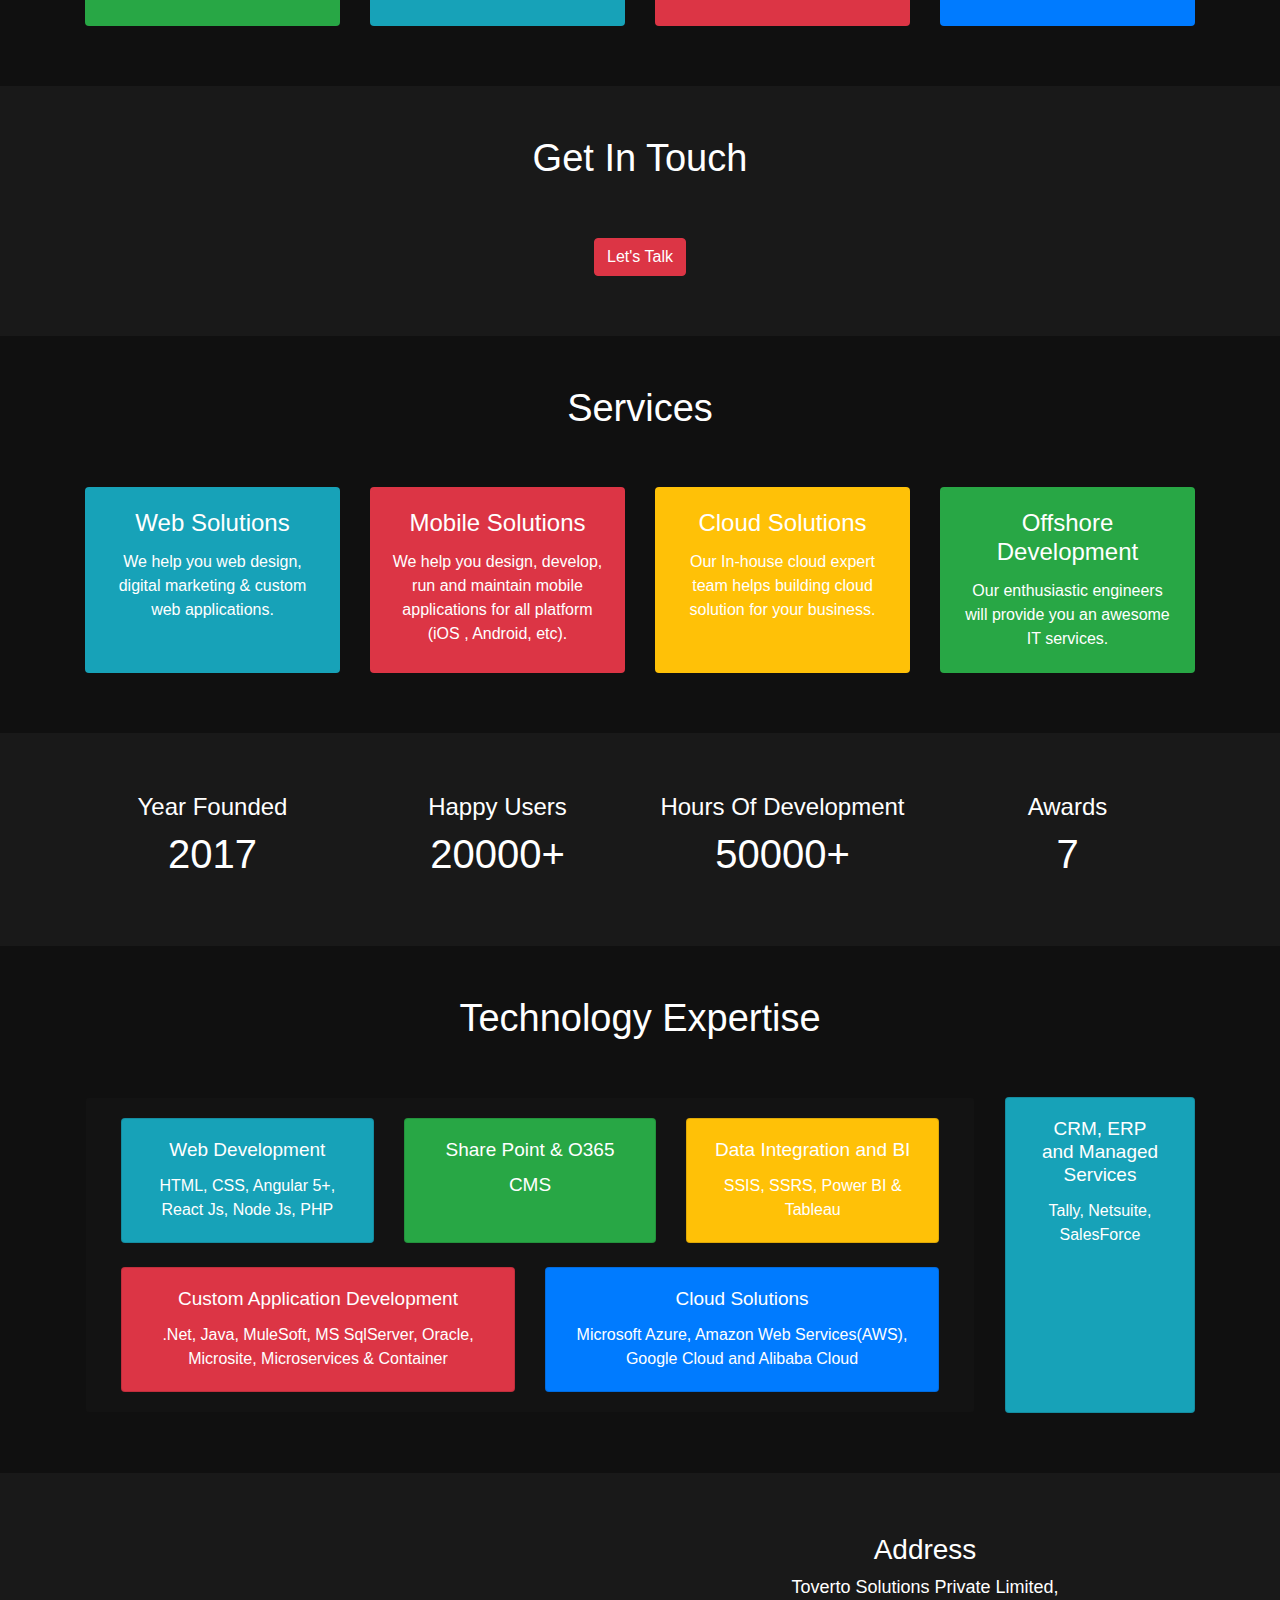
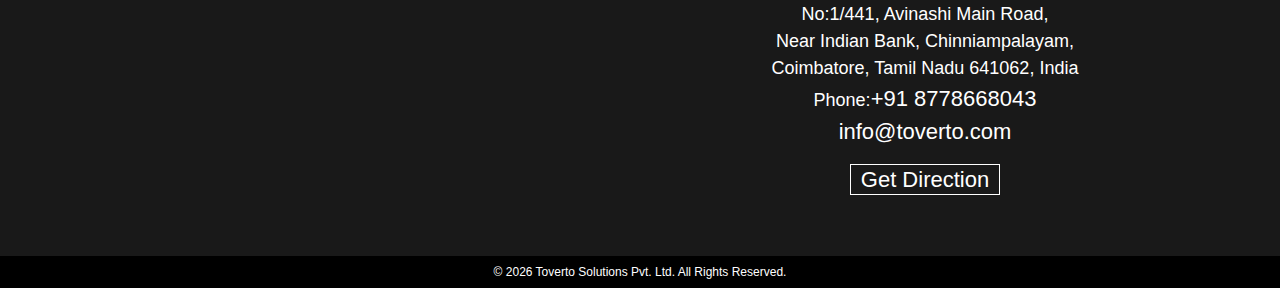
==== commit 5ad07732: "Update index.html" ====
--- a/index.html
+++ b/index.html
@@ -152,12 +152,6 @@
                             <p class="card-text">We help you design, develop, run and maintain mobile applications for all platform (iOS , Android, etc).</p>
                         </div>
                     </div>
-                    <div class="card bg-primary">
-                        <div class="card-body text-center">
-                            <h4 class="card-title">https://www.statuslead.com/</h4>
-                            <p class="card-text">We have Design, Functional & Technical team to build amazing product for your business.</p>
-                        </div>
-                    </div>
                     <div class="card bg-warning">
                         <div class="card-body text-center">
                             <h4 class="card-title">Cloud Solutions</h4>
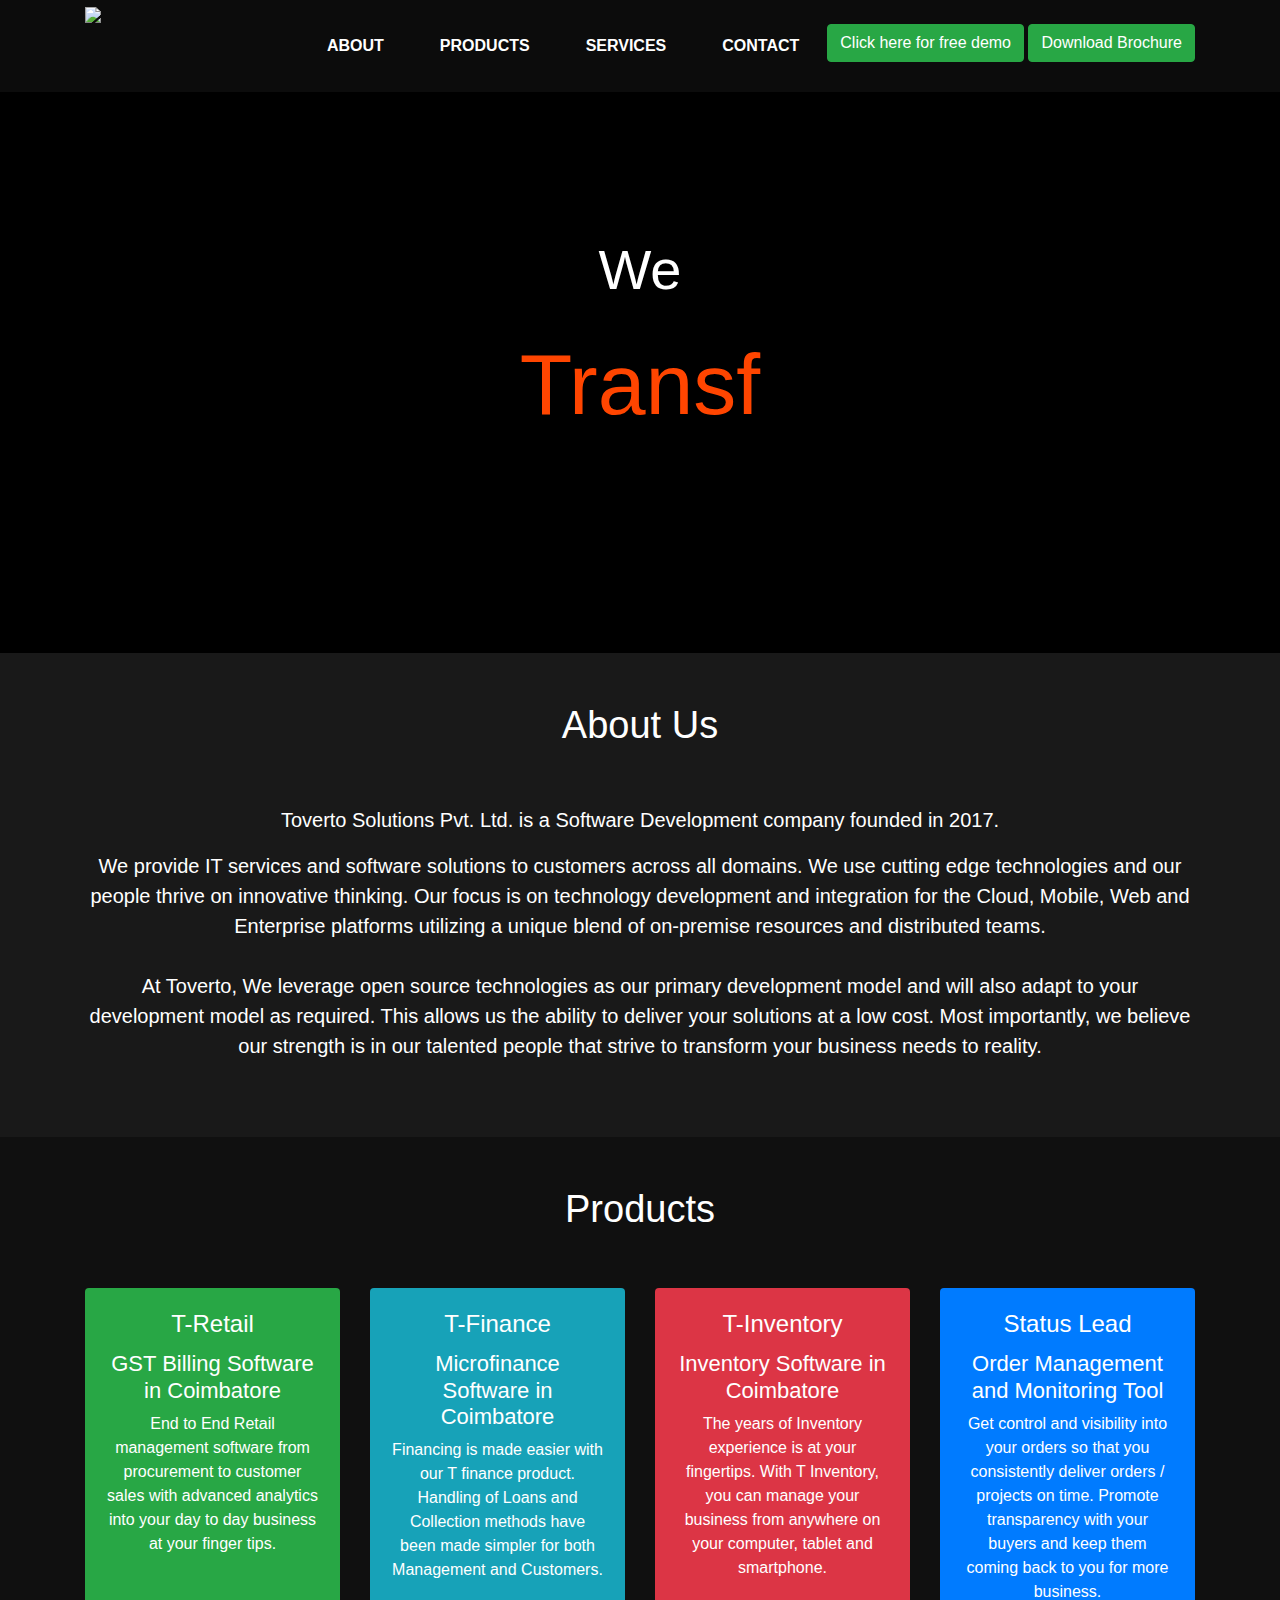
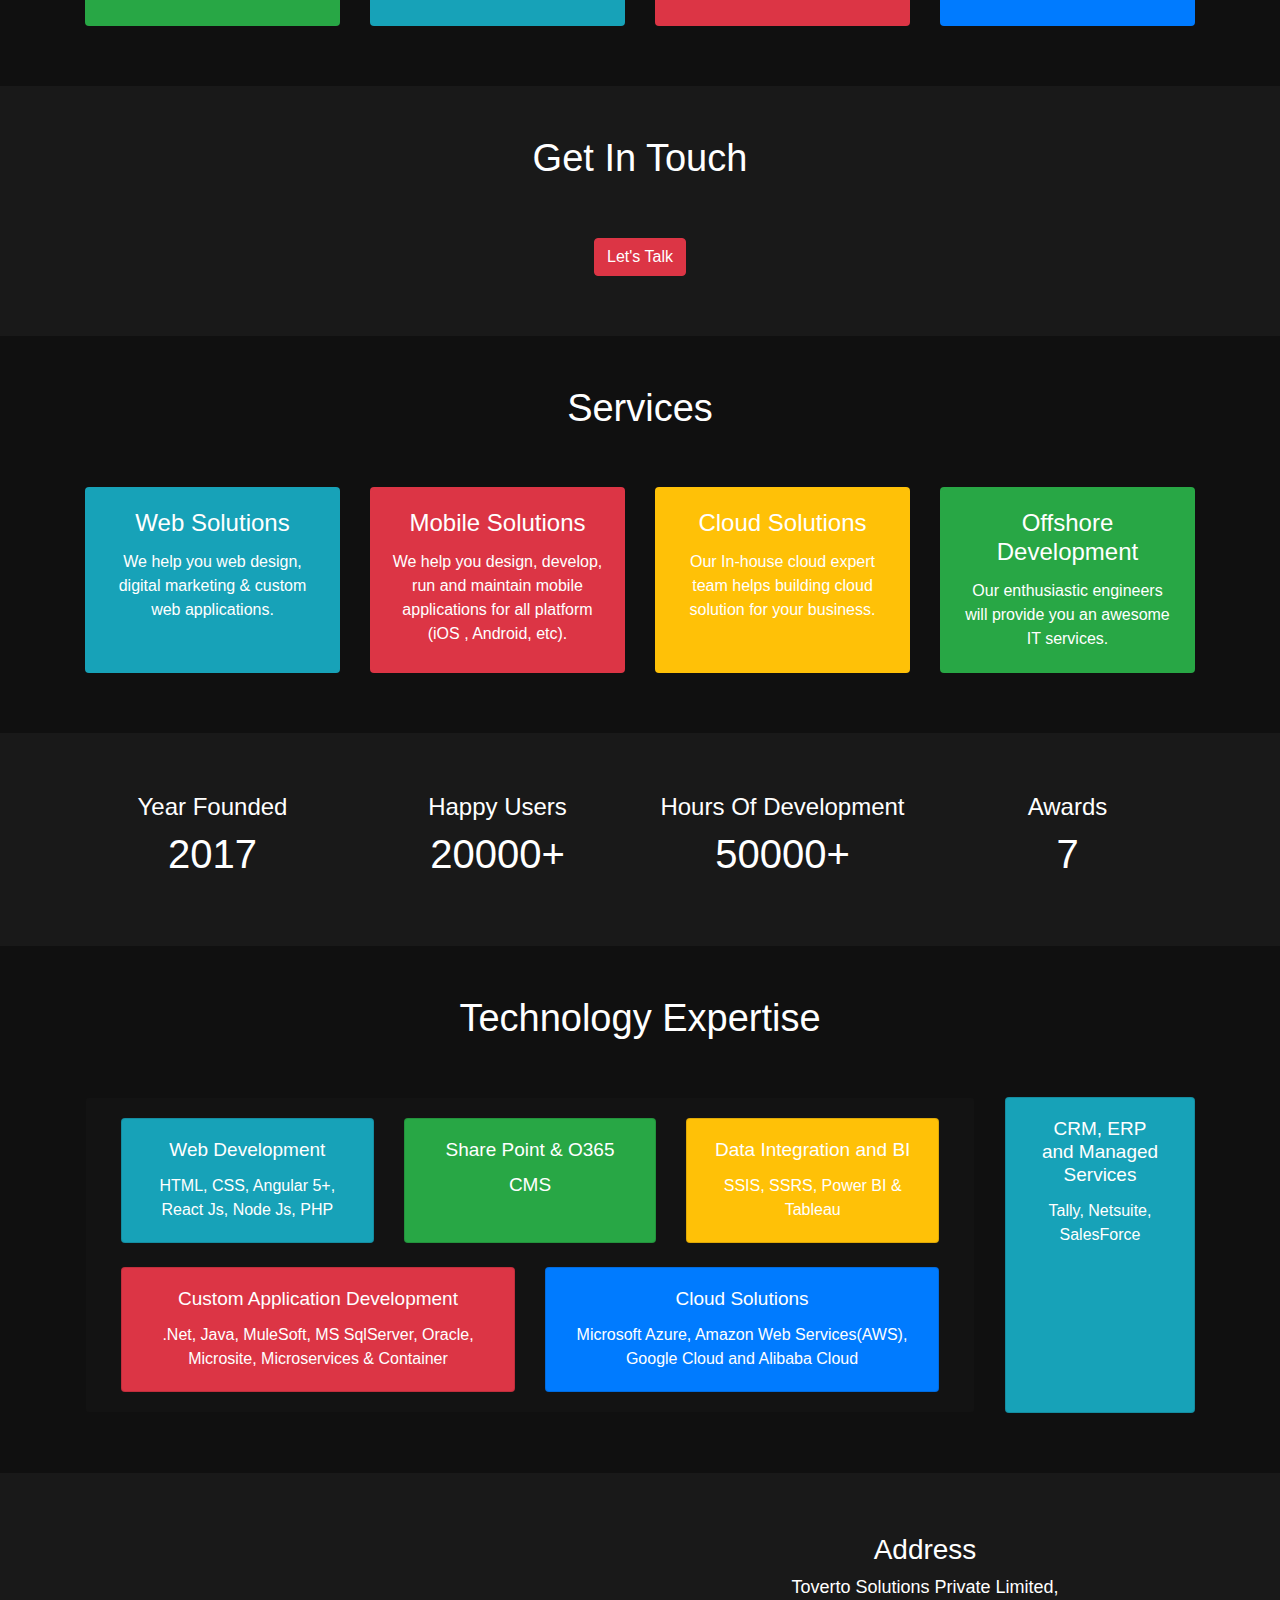
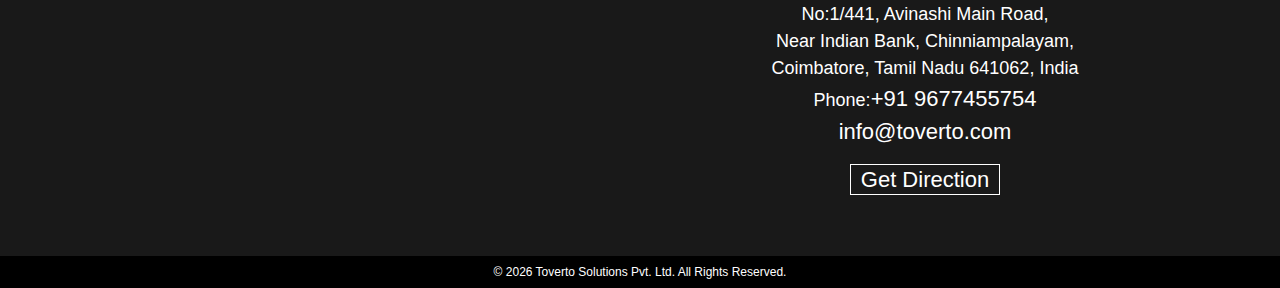
==== commit bf8c73a8: "Updated contact number" ====
--- a/index.html
+++ b/index.html
@@ -264,7 +264,7 @@
                             <p>Near Indian Bank, Chinniampalayam,</p>
                             <p>Coimbatore, Tamil Nadu 641062, India</p>
                             <div class="highlight">
-                            <p class="phone-num">Phone:<a href="tel:918778668043">+91 8778668043</a></p>
+                            <p class="phone-num">Phone:<a href="tel:919677455754">+91 9677455754</a></p>
                             <a href="mailto:info@toverto.com">info@toverto.com</a>
                             <div class="icon-contact"><a href="https://goo.gl/maps/Nx1qgMdLjNm" target="_blank">Get Direction</a></div>                            </div>
                         </div>
